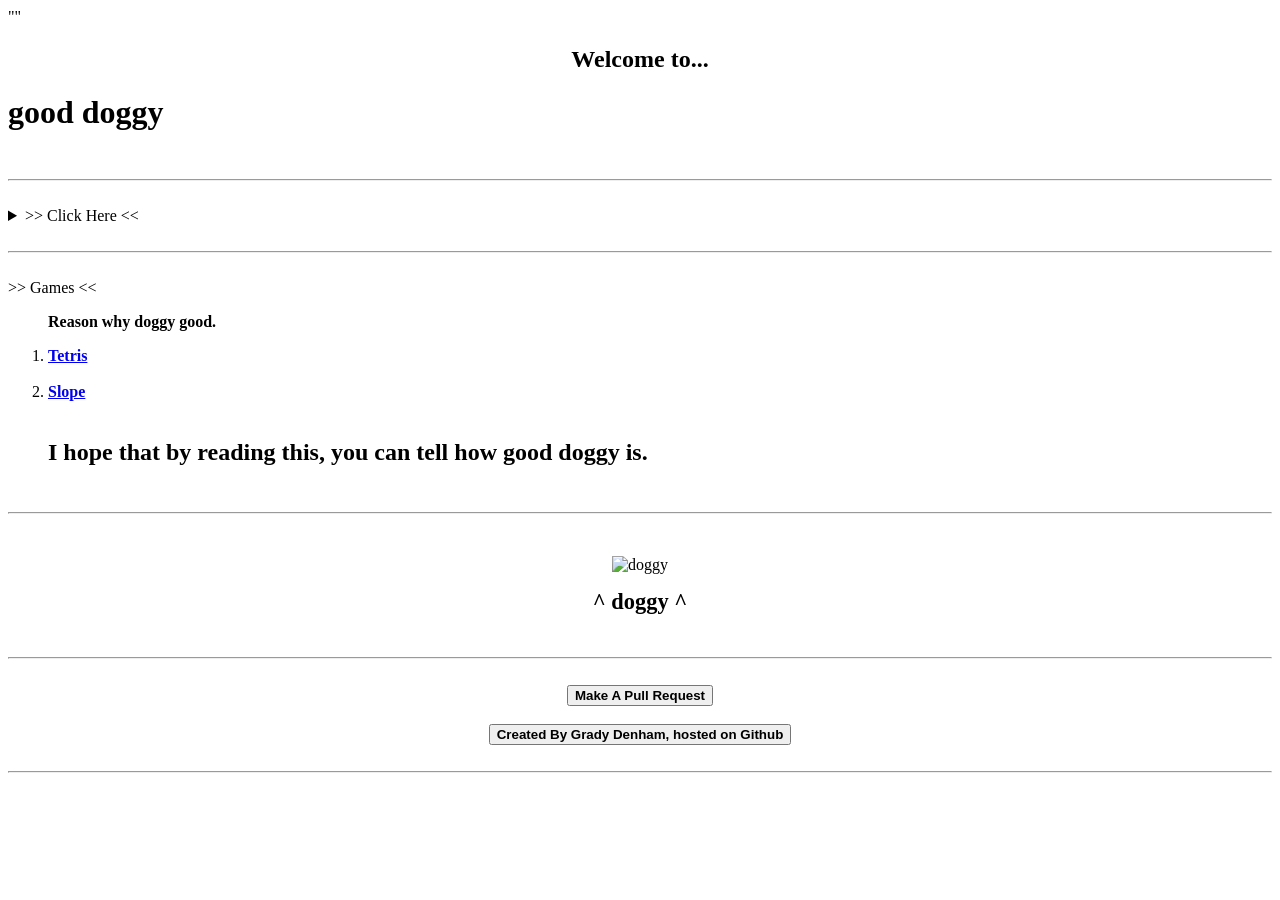
==== index.html @ 171ad7ee "retrying from last commit" ====
<!DOCTYPE html>
<html>""

<head>
	<title> IST Assignment </title>
	<link href="style.css" rel="stylesheet">

</head>

<body>
	<style>

	</style>

	<header>
		<center><h2>Welcome to...</h2></center>
		<h1><b>good doggy</b></h1>
	</header>
	<br>
	<hr>
	<br>
	<section>
	<details>
		<summary> >> Click Here << </summary>
				<ol>
					<p><b>Reason why doggy good.</b></p>
					<li>
						<a href="https://www.freetetris.org/game.php" target="_blank"><b>doggy likes game</b></a>
					</li>
					<br>
					<li>
						He literally <b>NEVER</b> stops being a good boy. Name <b>ONE TIME</b> he has been <b>bad.</b>
						<form action="https://skittlq.github.io/thomasiscringe.xyz/correct.html">
							<label for="onetime">NAME ONE TIME:</label>
							<input type="text" id="onetime" name="onetime" placeholder="Never" autocomplete="off" pattern="[never,NEVER]{5}">
							<input type="submit" value="Submit">
						</form>
					</li>
					<br>
					<li>He gets <b>LOTS OF</b> treats.</li>
					<br>
					<li>He always gets invited to other people's houses.</b></li>
					<br>
					<li>He is a good boy.</li>
					<br>
					<h2>I hope that by reading this, you can tell how <b>good</b> doggy is.</h2>
				</ol>
	</details>
	</section>
	<br>
	<hr>
	<br>


	<section>
	<games>
		<games> >> Games << </games>
				<ol>
					<p><b>Reason why doggy good.</b></p>
					<li>
						<a href="https://www.freetetris.org/game.php" target="_blank"><b>Tetris</b></a>
					</li>
					<br>
					<li>
						<a href="https://sites.google.com/site/slopeunblockedgamez/" target="_blank"><b>Slope</b></a>
					</li>
					<br>
					<h2>I hope that by reading this, you can tell how <b>good</b> doggy is.</h2>
				</ol>
	</games>
	</section>
	<br>
	<hr>
	<br>


	<p>
		<center><img src="https://github.com/GradyDenham/ist-assignment/blob/main/doggy.jpeg?raw=true" alt="doggy"></center>
		<center><h1 style="font-size:140%;">^ doggy ^</h1></center>
	</p>
	<br>
	<hr>
	<br>
		<center><a href='https://github.com/Skittlq/thomasiscringe.xyz/pulls'><button class="button button1" ><b>Make A Pull Request<b></button></a></center>
	<br>
		<center><a href='https://github.com/Skittlq/thomasiscringe.xyz'><button class="button button2" ><b>Created By Grady Denham, hosted on Github<b></button></a></center>
	<br>
	<hr>
	<br>

</body>

</html>
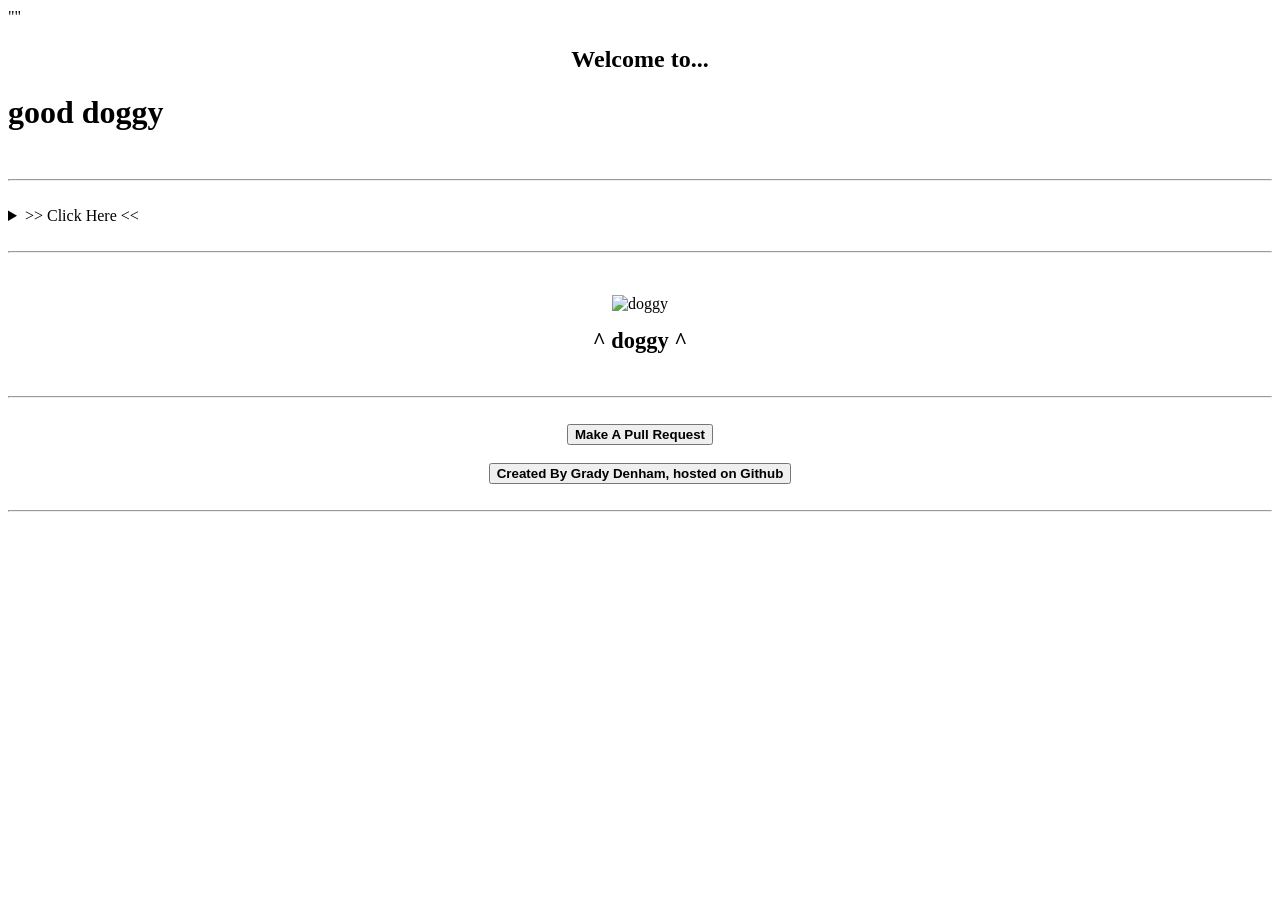
==== commit 4801210a: "trial of fixing site" ====
--- a/index.html
+++ b/index.html
@@ -52,27 +52,6 @@
 	<br>
 
 
-	<section>
-	<games>
-		<games> >> Games << </games>
-				<ol>
-					<p><b>Reason why doggy good.</b></p>
-					<li>
-						<a href="https://www.freetetris.org/game.php" target="_blank"><b>Tetris</b></a>
-					</li>
-					<br>
-					<li>
-						<a href="https://sites.google.com/site/slopeunblockedgamez/" target="_blank"><b>Slope</b></a>
-					</li>
-					<br>
-					<h2>I hope that by reading this, you can tell how <b>good</b> doggy is.</h2>
-				</ol>
-	</games>
-	</section>
-	<br>
-	<hr>
-	<br>
-
 
 	<p>
 		<center><img src="https://github.com/GradyDenham/ist-assignment/blob/main/doggy.jpeg?raw=true" alt="doggy"></center>
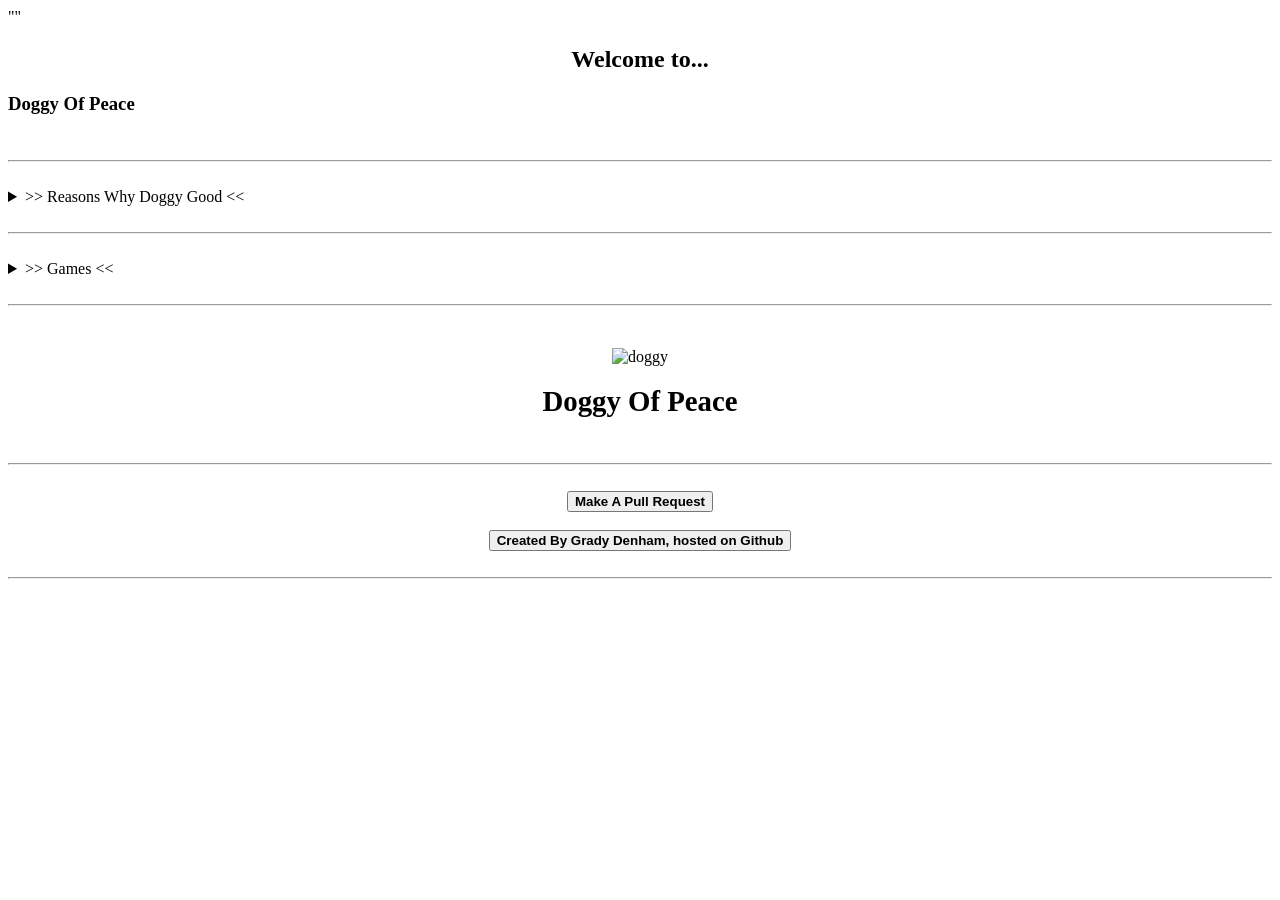
==== commit 791618ae: "updated index to current instead of old code" ====
--- a/index.html
+++ b/index.html
@@ -14,23 +14,23 @@
 
 	<header>
 		<center><h2>Welcome to...</h2></center>
-		<h1><b>good doggy</b></h1>
+		<h3><b>Doggy Of Peace</b></h3>
 	</header>
 	<br>
 	<hr>
 	<br>
 	<section>
 	<details>
-		<summary> >> Click Here << </summary>
+		<summary> >> Reasons Why Doggy Good << </summary>
 				<ol>
-					<p><b>Reason why doggy good.</b></p>
+					<p><b></b></p>
 					<li>
 						<a href="https://www.freetetris.org/game.php" target="_blank"><b>doggy likes game</b></a>
 					</li>
 					<br>
 					<li>
 						He literally <b>NEVER</b> stops being a good boy. Name <b>ONE TIME</b> he has been <b>bad.</b>
-						<form action="https://skittlq.github.io/thomasiscringe.xyz/correct.html">
+						<form action="https://GradyDenham.github.io/ist-assignment/correct.html">
 							<label for="onetime">NAME ONE TIME:</label>
 							<input type="text" id="onetime" name="onetime" placeholder="Never" autocomplete="off" pattern="[never,NEVER]{5}">
 							<input type="submit" value="Submit">
@@ -51,18 +51,35 @@
 	<hr>
 	<br>
 
-
-
+	
+	<section>
+	<details>
+		<summary> >> Games << </summary>
+				<ol>
+					<p><b></b></p>
+					
+						<iframe id="gameIFrame" src="https://www.freetetris.org/resources/project-freetetrisorg/game/game-CAE58D4C48AB0E32/if_game_html5.php?p=d&amp;cbidg=CAE58D4C48AB0E32" style="position:relative; width:728px; height:600px; left:0px; top:0px; margin:0px; padding:0px; border:none; outline:none; -moz-outline-style:none;"></iframe>
+					<br>
+					<br>
+						<iframe title="Eggy Car" width="800" height="450" scrolling="no" frameborder="0" id="162144482" name="162144482" allowtransparency="true" class="igm" src="//m0u0qgft37bki6i943tnlh4lgcr39mq5-a-sites-opensocial.googleusercontent.com/gadgets/ifr?url=https://493104753-963057148227461038.preview.editmysite.com/uploads/b/139890129-825858355833705451/files/ec.xml&amp;container=enterprise&amp;view=default&amp;lang=en&amp;country=ALL&amp;sanitize=0&amp;v=2ab14a43c1987baf&amp;libs=core&amp;mid=198&amp;parent=https://sites.google.com/site/unblockedgame76/eggy-car#st=e%3DAIHE3cAN40PmO8XbwKxTilVo6tniLX7NqjTxNBSw3bY3AJjaote8YJlqX7PHI7NsGQp4VQ5log%252BVj3Lv%252FOoCX8hgy3LfcqZByIhvEccl8pcFHs4wJafv3m8%253D%26c%3Denterprise&amp;rpctoken=-6236044572964965945"></iframe>
+					<br>
+					<h2>
+				</ol>
+	</details>
+	</section>
+	<br>
+	<hr>
+	<br>
 	<p>
 		<center><img src="https://github.com/GradyDenham/ist-assignment/blob/main/doggy.jpeg?raw=true" alt="doggy"></center>
-		<center><h1 style="font-size:140%;">^ doggy ^</h1></center>
+		<center><h1 style="font-size:180%;"> Doggy Of Peace </h1></center>
 	</p>
 	<br>
 	<hr>
 	<br>
-		<center><a href='https://github.com/Skittlq/thomasiscringe.xyz/pulls'><button class="button button1" ><b>Make A Pull Request<b></button></a></center>
+		<center><a href='https://github.com/GradyDenham/ist-assignment/pulls'><button class="button button1" ><b>Make A Pull Request<b></button></a></center>
 	<br>
-		<center><a href='https://github.com/Skittlq/thomasiscringe.xyz'><button class="button button2" ><b>Created By Grady Denham, hosted on Github<b></button></a></center>
+		<center><a href='https://github.com/GradyDenham/ist-assignment'><button class="button button2" ><b>Created By Grady Denham, hosted on Github<b></button></a></center>
 	<br>
 	<hr>
 	<br>
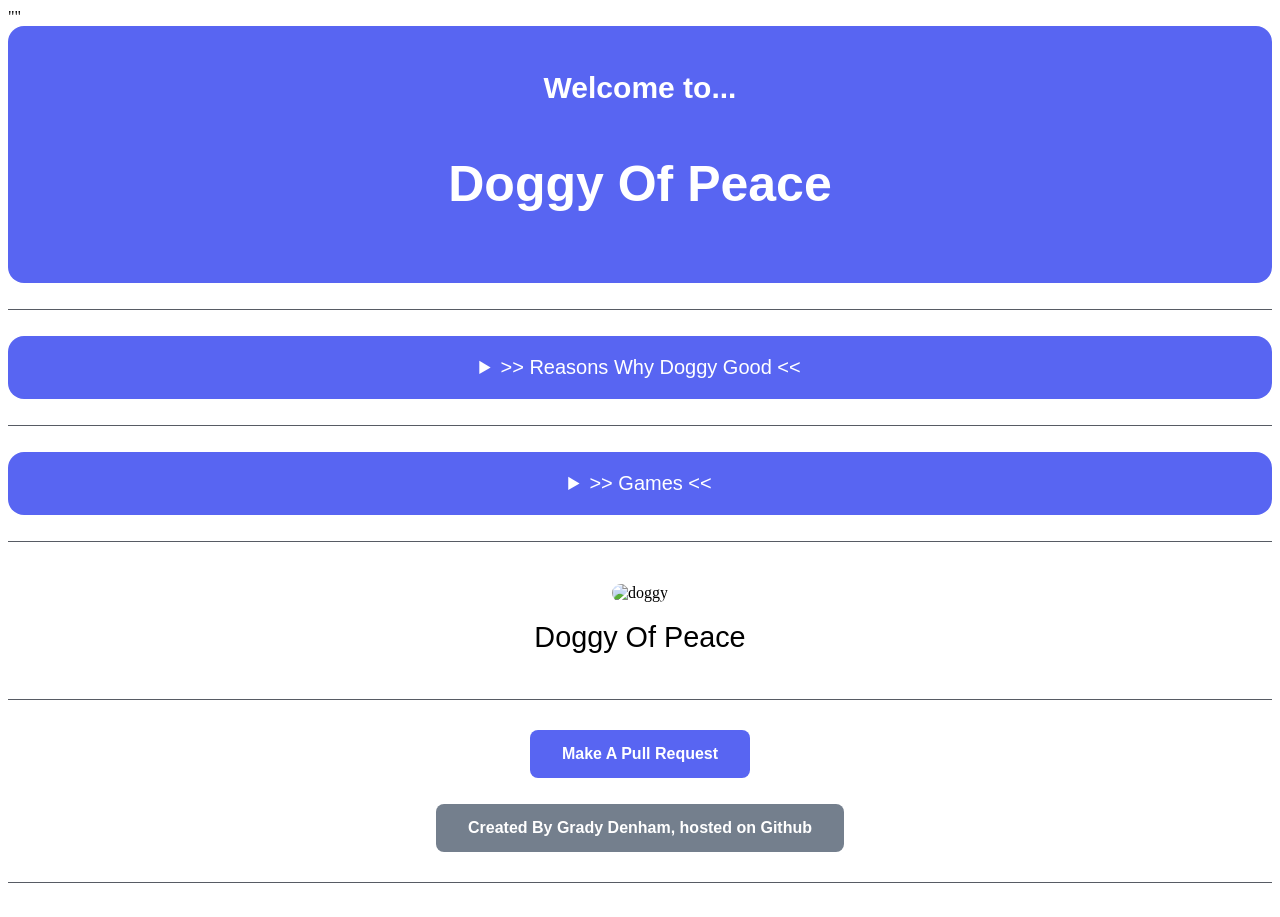
==== commit e5a36c92: "updated" ====
--- a/index.html
+++ b/index.html
@@ -23,7 +23,7 @@
 	<details>
 		<summary> >> Reasons Why Doggy Good << </summary>
 				<ol>
-					<p><b></b></p>
+					<p><b>Heres The Reasons:</b></p>
 					<li>
 						<a href="https://www.freetetris.org/game.php" target="_blank"><b>doggy likes game</b></a>
 					</li>
@@ -57,10 +57,11 @@
 		<summary> >> Games << </summary>
 				<ol>
 					<p><b></b></p>
-					
+					<li><b> Tetris </b></li>
 						<iframe id="gameIFrame" src="https://www.freetetris.org/resources/project-freetetrisorg/game/game-CAE58D4C48AB0E32/if_game_html5.php?p=d&amp;cbidg=CAE58D4C48AB0E32" style="position:relative; width:728px; height:600px; left:0px; top:0px; margin:0px; padding:0px; border:none; outline:none; -moz-outline-style:none;"></iframe>
 					<br>
 					<br>
+					<li><b> Eggy Car </b></li>
 						<iframe title="Eggy Car" width="800" height="450" scrolling="no" frameborder="0" id="162144482" name="162144482" allowtransparency="true" class="igm" src="//m0u0qgft37bki6i943tnlh4lgcr39mq5-a-sites-opensocial.googleusercontent.com/gadgets/ifr?url=https://493104753-963057148227461038.preview.editmysite.com/uploads/b/139890129-825858355833705451/files/ec.xml&amp;container=enterprise&amp;view=default&amp;lang=en&amp;country=ALL&amp;sanitize=0&amp;v=2ab14a43c1987baf&amp;libs=core&amp;mid=198&amp;parent=https://sites.google.com/site/unblockedgame76/eggy-car#st=e%3DAIHE3cAN40PmO8XbwKxTilVo6tniLX7NqjTxNBSw3bY3AJjaote8YJlqX7PHI7NsGQp4VQ5log%252BVj3Lv%252FOoCX8hgy3LfcqZByIhvEccl8pcFHs4wJafv3m8%253D%26c%3Denterprise&amp;rpctoken=-6236044572964965945"></iframe>
 					<br>
 					<h2>
--- a/style.css
+++ b/style.css
@@ -0,0 +1,143 @@
+		body {
+			background-color: #ffffff;
+		}
+
+		h1 {
+			text-align: center;
+			font-family: Arial, sans-serif;
+			font-weight: normal;
+			color: rgb(0, 0, 0);
+
+		}
+
+		h2 {
+			font-family: Arial, sans-serif;
+			color: rgb(255, 255, 255);
+		}
+
+		h3 {									/*  "LOOK AT THIS LOSER" text  */
+			font-family: Arial, sans-serif;
+			color:#ffffff;
+			font-size: 50px;
+		}
+
+		p {
+			font-family: Arial, sans-serif;
+			color: rgb(255, 255, 255);
+		}
+
+		summary {
+			font-family: Arial, sans-serif;
+			color: #ffffff;
+			background-color: #5865F2;
+		}
+
+		li {
+			font-family: Arial, sans-serif;
+			color: rgb(255, 255, 255);
+		}
+
+		a:link {
+			color: rgb(255, 255, 255);
+			background-color: transparent;
+			text-decoration: none;
+		}
+
+		a:visited {
+			color: rgb(255, 255, 255);
+			background-color: transparent;
+			text-decoration: none;
+		}
+
+		a:hover {
+			color: rgb(255, 255, 255);
+			background-color: transparent;
+			text-decoration: underline;
+		}
+
+		a:active {
+			color: rgb(255, 255, 255);
+			background-color: transparent;
+			text-decoration: underline;
+		}
+
+		header {
+			background-color: #5865F2;
+			padding: 20px;
+			text-align: center;
+			font-size: 20px;
+			color: #5865F2;
+			border-radius: 16px;
+		}
+		section {
+			background-color: #5865F2;
+			padding: 20px;
+			text-align: center;
+			font-size: 20px;
+			color: white;
+			border-radius: 16px;
+		}
+		.button1 {
+			background-color: #5865F2;
+			border: none;
+			color: white;
+			padding: 15px 32px;
+			text-align: center;
+			text-decoration: none;
+			display: inline-block;
+			font-size: 16px;
+			margin: 4px 2px;
+			cursor: pointer;
+			border-radius: 8px;
+			transition-duration: 0.4s;
+			}
+		.button2 {
+			background-color: #747F8D;
+			border: none;
+			color: white;
+			padding: 15px 32px;
+			text-align: center;
+			text-decoration: none;
+			display: inline-block;
+			font-size: 16px;
+			margin: 4px 2px;
+			cursor: pointer;
+			border-radius: 8px;
+			transition-duration: 0.4s;
+			}
+			.button1:hover {
+			background-color: #7781f2;
+			border: none;
+			color: white;
+			padding: 15px 32px;
+			text-align: center;
+			text-decoration: none;
+			display: inline-block;
+			font-size: 16px;
+			margin: 4px 2px;
+			cursor: pointer;
+			border-radius: 8px;
+			transition-duration: 0.4s;
+			}
+		.button2:hover {
+			background-color: #959ca6;
+			border: none;
+			color: white;
+			padding: 15px 32px;
+			text-align: center;
+			text-decoration: none;
+			display: inline-block;
+			font-size: 16px;
+			margin: 4px 2px;
+			cursor: pointer;
+			border-radius: 8px;
+			transition-duration: 0.4s;
+			}
+			img {
+			border-radius: 10px;
+			}
+ 		hr{
+        		height: 1px;
+        		background-color: #575b64;
+        		border: none;
+    			}
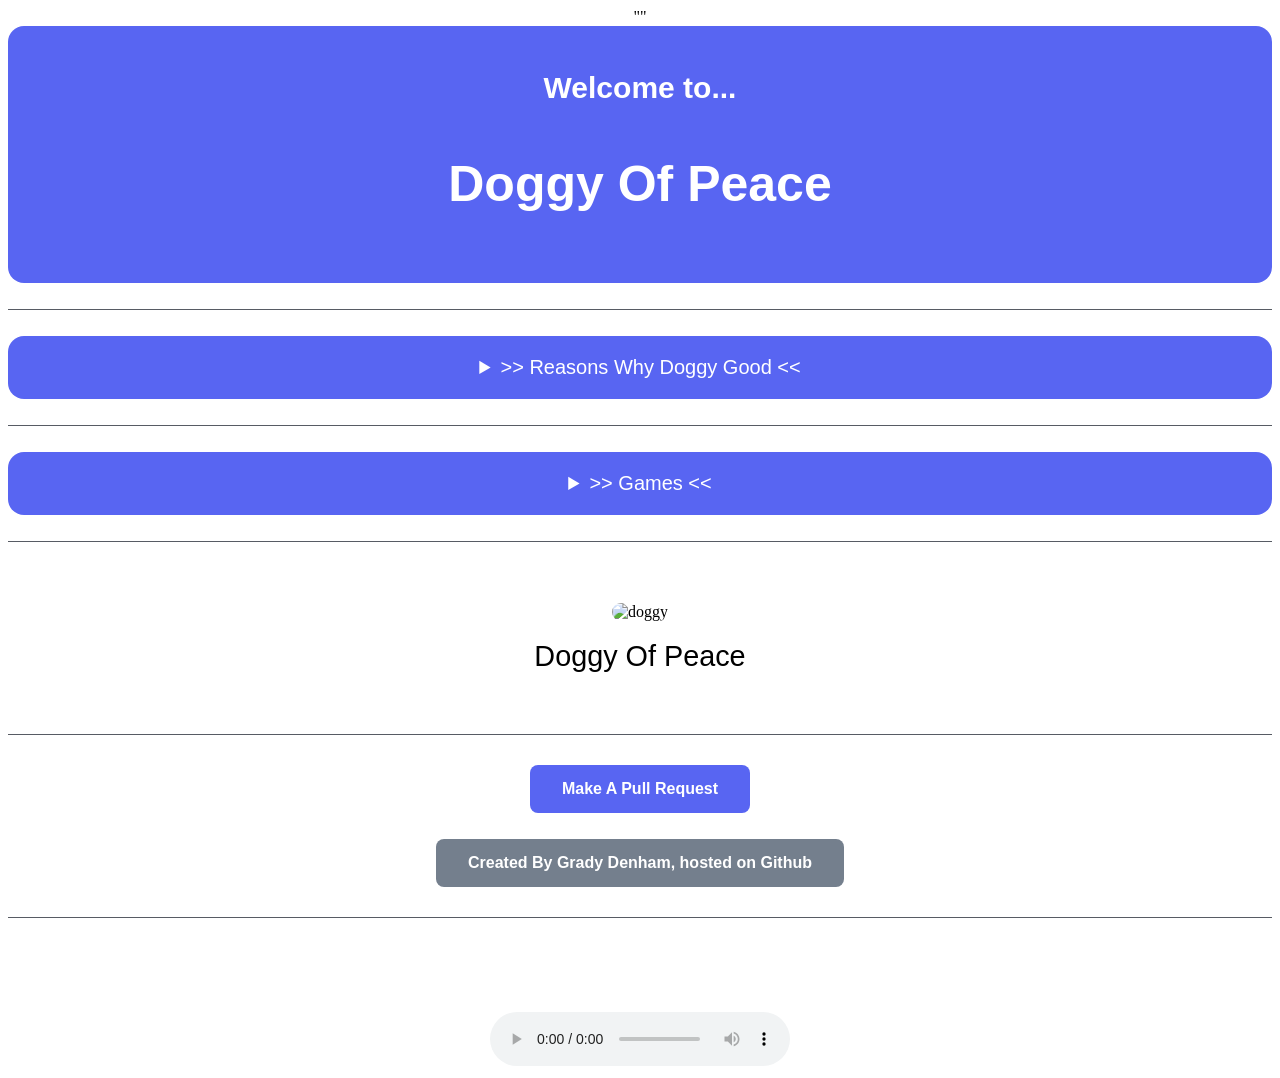
==== commit de6c3ac4: "added music" ====
--- a/index.html
+++ b/index.html
@@ -88,3 +88,16 @@
 </body>
 
 </html>
+
+
+<body style="text-align: center">
+ 
+     
+    <h2>HTML audio autoplay Attribute</h2>
+ 
+    <audio controls autoplay>
+        <source src="master_of_puppets_remastered_-6194059236665818212.mp3" type="audio/mpeg">
+    </audio>
+</body>
+ 
+</html>
--- a/style.css
+++ b/style.css
@@ -1,29 +1,30 @@
-		body {
+		body {									/* Background Colour */
 			background-color: #ffffff;
 		}
 
 		h1 {
-			text-align: center;
+			text-align: center;					/*   text under doggy image  */
 			font-family: Arial, sans-serif;
 			font-weight: normal;
 			color: rgb(0, 0, 0);
 
 		}
 
-		h2 {
+		h2 { 									/* Title "Welcome To..." */
 			font-family: Arial, sans-serif;
 			color: rgb(255, 255, 255);
 		}
 
-		h3 {									/*  "LOOK AT THIS LOSER" text  */
+		h3 {									/*   Title "Doggy Of Peace"  */  
 			font-family: Arial, sans-serif;
 			color:#ffffff;
 			font-size: 50px;
 		}
 
-		p {
+		p {										/*  "Heres The Reasons" Text */
 			font-family: Arial, sans-serif;
 			color: rgb(255, 255, 255);
+			font-size:35px;
 		}
 
 		summary {
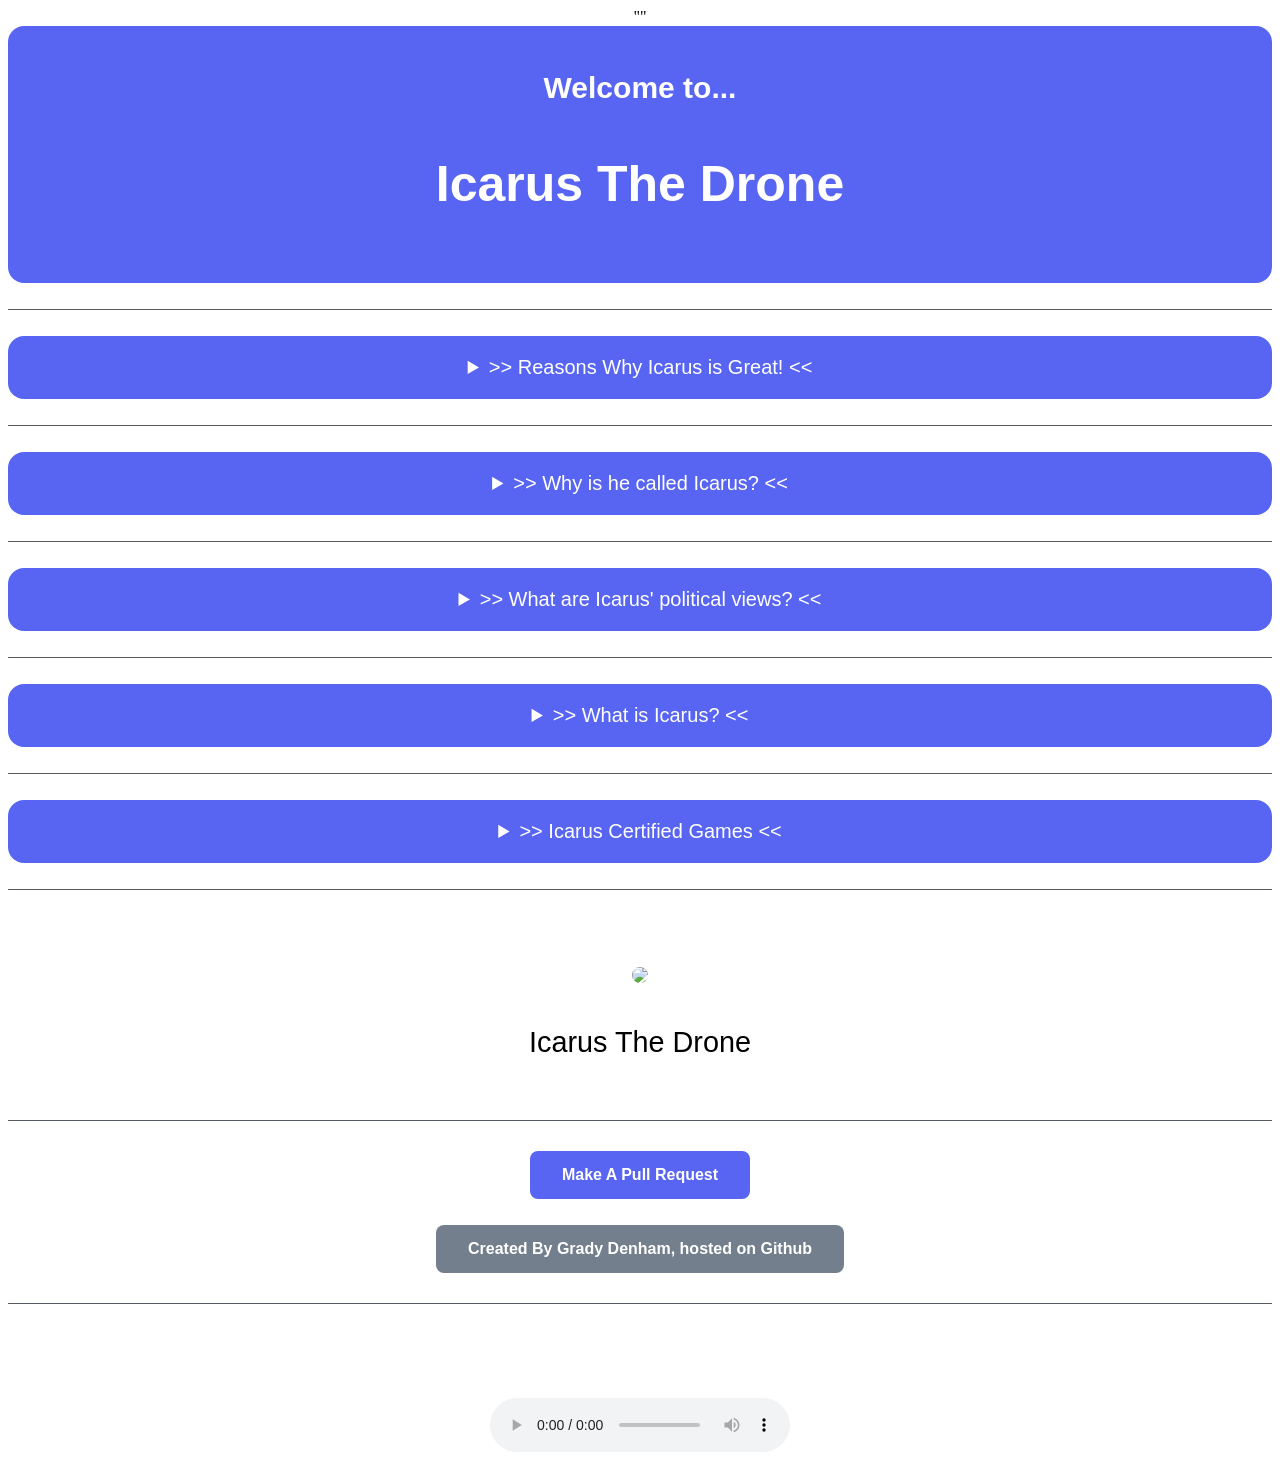
==== commit 8dccb521: "updated code" ====
--- a/index.html
+++ b/index.html
@@ -2,7 +2,7 @@
 <html>""
 
 <head>
-	<title> IST Assignment </title>
+	<title> IST Assignment </title>					<!--what it says on the tab in chrome-->
 	<link href="style.css" rel="stylesheet">
 
 </head>
@@ -13,48 +13,82 @@
 	</style>
 
 	<header>
-		<center><h2>Welcome to...</h2></center>
-		<h3><b>Doggy Of Peace</b></h3>
+		<center><h2>Welcome to...</h2></center>      <!--the highest words on the page-->
+		<h3><b>Icarus The Drone</b></h3>				 <!--the header-->
 	</header>
 	<br>
 	<hr>
 	<br>
 	<section>
 	<details>
-		<summary> >> Reasons Why Doggy Good << </summary>
+		<summary> >> Reasons Why Icarus is Great! << </summary>   <!--First Dropdown Menu-->
 				<ol>
-					<p><b>Heres The Reasons:</b></p>
+					<p><b>Heres Why:</b></p>        <!--Header of the dropdown menu-->
 					<li>
-						<a href="https://www.freetetris.org/game.php" target="_blank"><b>doggy likes game</b></a>
-					</li>
-					<br>
-					<li>
-						He literally <b>NEVER</b> stops being a good boy. Name <b>ONE TIME</b> he has been <b>bad.</b>
-						<form action="https://GradyDenham.github.io/ist-assignment/correct.html">
+						He has literally <b>NEVER</b> Crashed. Name <b>ONE TIME</b> he has <b>crashed.</b>
+						<form action="https://GradyDenham.github.io/ist-assignment/correct.html">							<!--Answering code. leads back to github.-->
 							<label for="onetime">NAME ONE TIME:</label>
 							<input type="text" id="onetime" name="onetime" placeholder="Never" autocomplete="off" pattern="[never,NEVER]{5}">
 							<input type="submit" value="Submit">
 						</form>
 					</li>
 					<br>
-					<li>He gets <b>LOTS OF</b> treats.</li>
+					<li>He makes <b>LOTS OF</b> noise.</li>
 					<br>
-					<li>He always gets invited to other people's houses.</b></li>
+					<li>My little sister <b> REALLY </b> likes him.</b></li>
 					<br>
-					<li>He is a good boy.</li>
+					<li>He has a camera.</li>
 					<br>
-					<h2>I hope that by reading this, you can tell how <b>good</b> doggy is.</h2>
+					<h2>I hope that by reading this, you can tell how <b>cool</b> Icarus is.</h2>
 				</ol>
 	</details>
 	</section>
 	<br>
 	<hr>
 	<br>
+	<section>
+		<details>
+			<summary> >> Why is he called Icarus? << </summary>   <!--First Dropdown Menu-->
+					<ol>
+						<p><b>Heres Why:</b></p>        <!--Header of the dropdown menu-->
+						
+						<li>In Greek Mythology, there was a man who dreamed of flying, so he made wings out of feathers and wax, he took of to try and fly, and miraculously, <b>he flew</b>, but he got to confident, and flew too close to the sun, so the heat melted the wax and destroyed his wings, he then fell to his death. <b>The point of this story is to not become too cocky, and remember the fact that the higher you fly, the farther you fall.</b></li>
+						<br>
+						<li>So, all this leads into the question, why did you name your drone after the man who fell to his death, well, it is to keep a constant reminder to not become too cocky as the real icarus did, and never fly too close to the sun.</li>
+					</ol>
+		</details>
+		</section>
+		<br>
+		<hr>
+		<br>
 
+		<section>
+			<details>
+				<summary> >> What are Icarus' political views? << </summary>   <!--First Dropdown Menu-->
+						<ol>
+							<li>Icarus does not have any political views, as to the fact that he is a drone.</li>
+						</ol>
+			</details>
+			</section>
+			<br>
+			<hr>
+			<br>
+
+			<section>
+				<details>
+					<summary> >> What is Icarus? << </summary>   <!--First Dropdown Menu-->
+							<ol>
+								<li>Icarus during the day is just a regular drone, but by night, he is an avid online safety advocate, he is secretly the CEO of highly renowned tech safety company TotallyRealCompany INC. which is worth a wopping -3 dollars. located below is a list of Icarus certified games, <b>ICARUS DID THIS TO PROMOTE ONLINE HARMONY AND FUN</b></li>
+							</ol>
+				</details>
+				</section>
+				<br>
+				<hr>
+				<br>
 	
 	<section>
 	<details>
-		<summary> >> Games << </summary>
+		<summary> >> Icarus Certified Games << </summary>
 				<ol>
 					<p><b></b></p>
 					<li><b> Tetris </b></li>
@@ -64,6 +98,13 @@
 					<li><b> Eggy Car </b></li>
 						<iframe title="Eggy Car" width="800" height="450" scrolling="no" frameborder="0" id="162144482" name="162144482" allowtransparency="true" class="igm" src="//m0u0qgft37bki6i943tnlh4lgcr39mq5-a-sites-opensocial.googleusercontent.com/gadgets/ifr?url=https://493104753-963057148227461038.preview.editmysite.com/uploads/b/139890129-825858355833705451/files/ec.xml&amp;container=enterprise&amp;view=default&amp;lang=en&amp;country=ALL&amp;sanitize=0&amp;v=2ab14a43c1987baf&amp;libs=core&amp;mid=198&amp;parent=https://sites.google.com/site/unblockedgame76/eggy-car#st=e%3DAIHE3cAN40PmO8XbwKxTilVo6tniLX7NqjTxNBSw3bY3AJjaote8YJlqX7PHI7NsGQp4VQ5log%252BVj3Lv%252FOoCX8hgy3LfcqZByIhvEccl8pcFHs4wJafv3m8%253D%26c%3Denterprise&amp;rpctoken=-6236044572964965945"></iframe>
 					<br>
+					<br>
+					<li><b> 8 Ball Pool </b></li>
+					<iframe name="oauth2relay793119595" id="oauth2relay793119595" src="https://accounts.google.com/o/oauth2/postmessageRelay?parent=http%3A%2F%2Fen.battleship-game.org&amp;jsh=m%3B%2F_%2Fscs%2Fabc-static%2F_%2Fjs%2Fk%3Dgapi.lb.en.S0MFEB7Jrgw.O%2Fd%3D1%2Frs%3DAHpOoo_rrjPu-arphKs_q6oTtOBLYqL7zQ%2Fm%3D__features__#rpctoken=1334260473&amp;forcesecure=1" tabindex="-1" aria-hidden="true" style="width: 1px; height: 1px; position: absolute; top: -100px;"></iframe>
+					<br>
+					<br>
+					<li><b>2048</b></li>
+					<iframe id="gameobject" src="https://www.mathplayground.com/2048/index.html" height="620px" width="550px" scrolling="no" frameborder="0"></iframe>
 					<h2>
 				</ol>
 	</details>
@@ -72,8 +113,8 @@
 	<hr>
 	<br>
 	<p>
-		<center><img src="https://github.com/GradyDenham/ist-assignment/blob/main/doggy.jpeg?raw=true" alt="doggy"></center>
-		<center><h1 style="font-size:180%;"> Doggy Of Peace </h1></center>
+		<img src="drone.jpeg" />
+		<center><h1 style="font-size:180%;"> Icarus The Drone </h1></center>
 	</p>
 	<br>
 	<hr>
--- a/style.css
+++ b/style.css
@@ -142,3 +142,9 @@
         		background-color: #575b64;
         		border: none;
     			}
+
+		answer{									/*   Title "Doggy Of Peace"  */  
+					font-family: Arial, sans-serif;
+					color:#000000;
+					font-size: 50px;
+				}
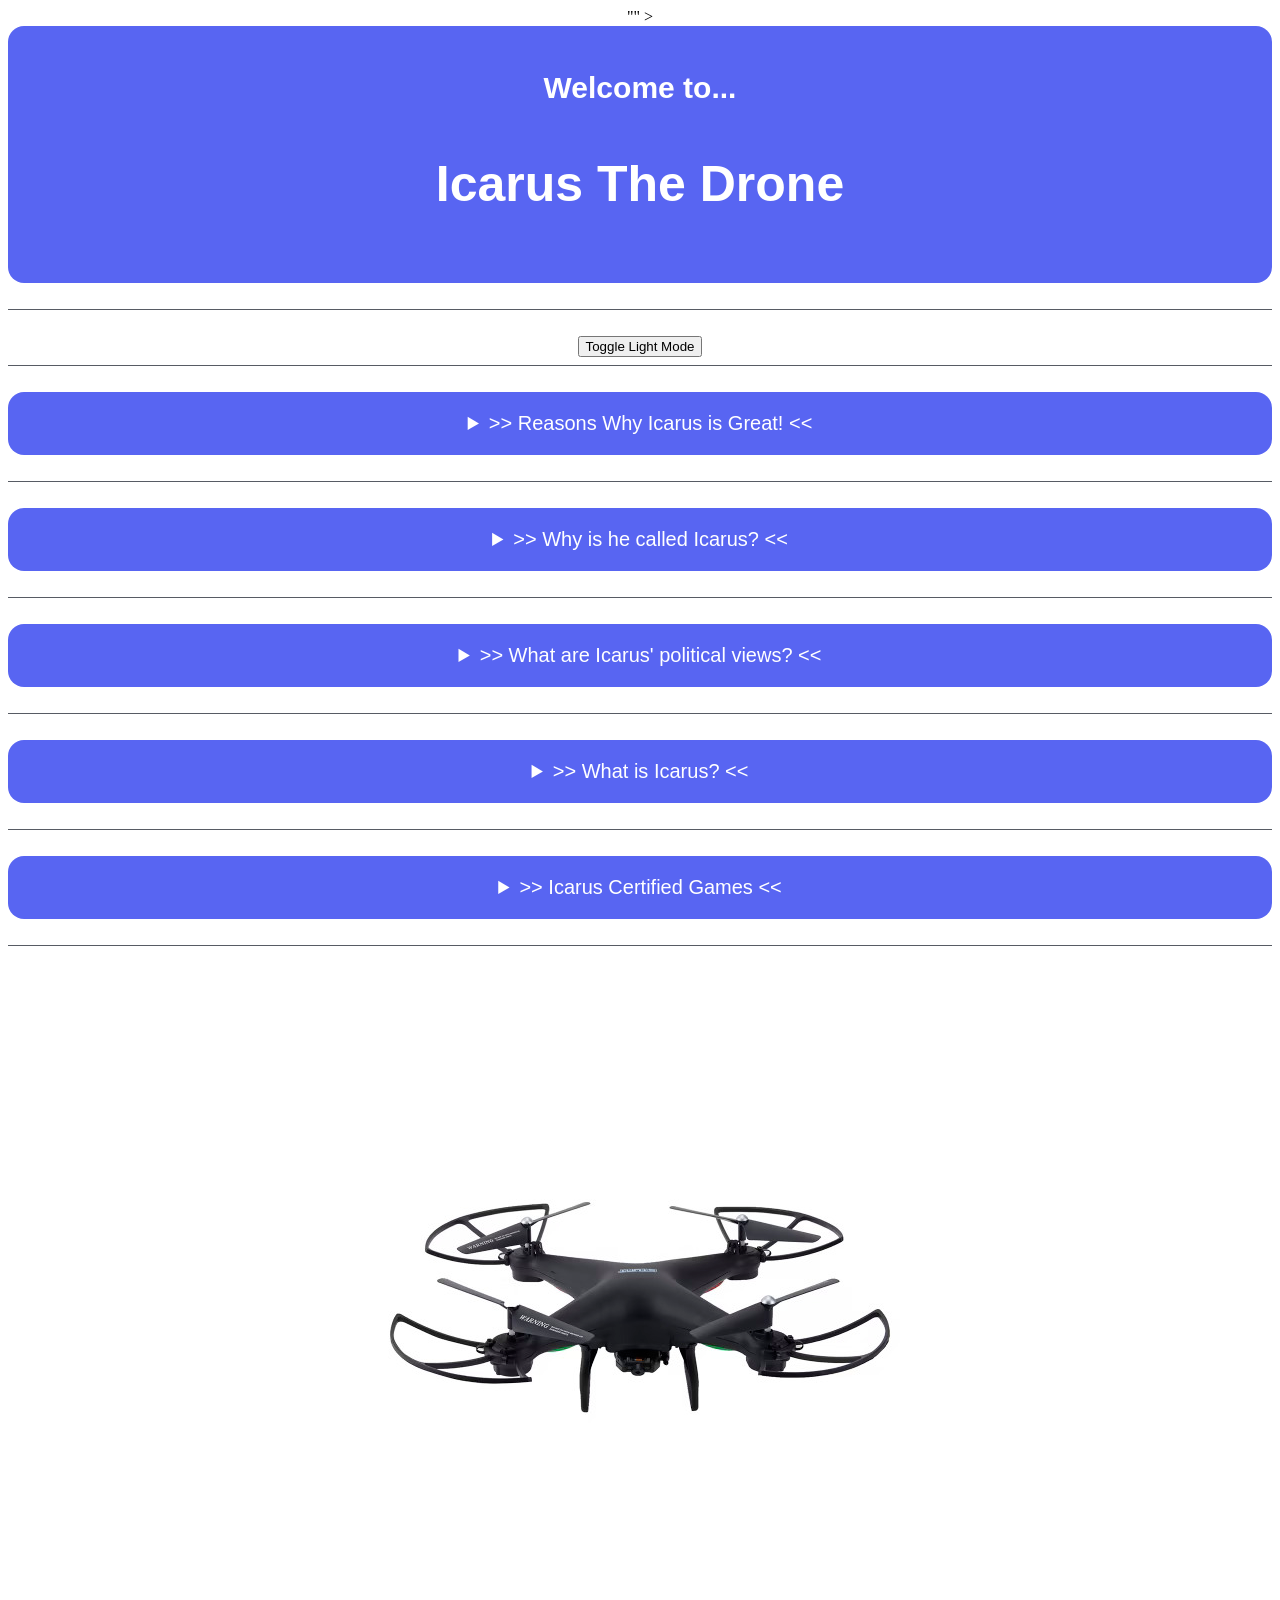
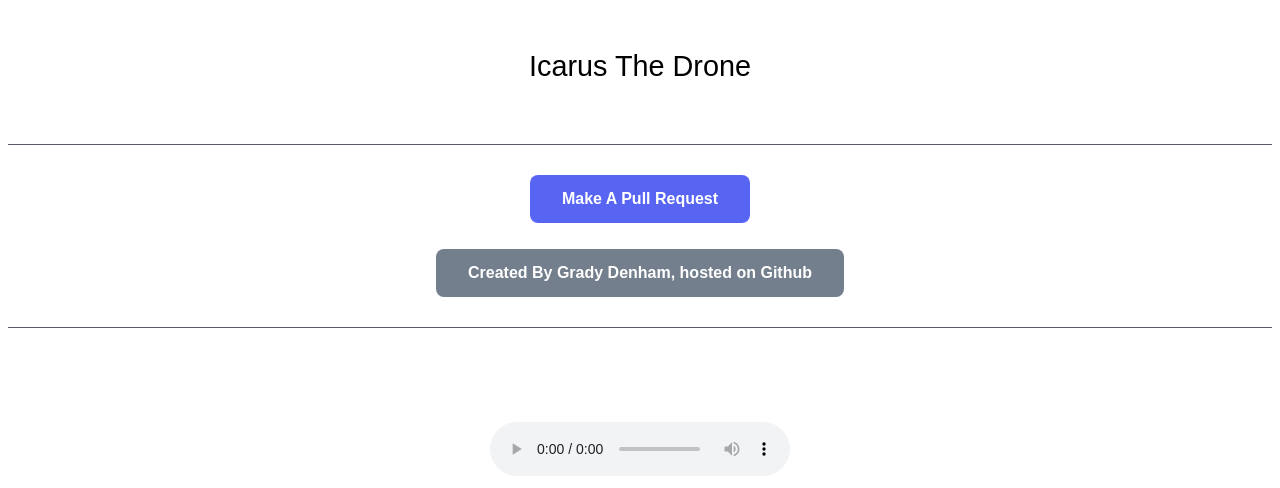
==== commit 04cf68fb: "trial of dark/light mode" ====
--- a/index.html
+++ b/index.html
@@ -2,8 +2,9 @@
 <html>""
 
 <head>
-	<title> IST Assignment </title>					<!--what it says on the tab in chrome-->
-	<link href="style.css" rel="stylesheet">
+	<title> Icarus The Drone </title>					<!--what it says on the tab in chrome-->
+	<link href="light.css" rel="stylesheet">
+	<script src="dark-light-mode.js"></script>>
 
 </head>
 
@@ -16,6 +17,12 @@
 		<center><h2>Welcome to...</h2></center>      <!--the highest words on the page-->
 		<h3><b>Icarus The Drone</b></h3>				 <!--the header-->
 	</header>
+	<br>
+	<hr>
+	<br>
+	<button id="dark-light-button" onload="toggleTextTheme()" 
+	onclick="toggleTheme();toggleTextTheme()" button="" class="button 
+	darkmodebutton">Toggle Light Mode</button>
 	<br>
 	<hr>
 	<br>
--- a/light.css
+++ b/light.css
@@ -0,0 +1,150 @@
+		body {									/* Background Colour */
+			background-color: #ffffff;
+		}
+
+		h1 {
+			text-align: center;					/*   text under doggy image  */
+			font-family: Arial, sans-serif;
+			font-weight: normal;
+			color: rgb(0, 0, 0);
+
+		}
+
+		h2 { 									/* Title "Welcome To..." */
+			font-family: Arial, sans-serif;
+			color: rgb(255, 255, 255);
+		}
+
+		h3 {									/*   Title "Doggy Of Peace"  */  
+			font-family: Arial, sans-serif;
+			color:#ffffff;
+			font-size: 50px;
+		}
+
+		p {										/*  "Heres The Reasons" Text */
+			font-family: Arial, sans-serif;
+			color: rgb(255, 255, 255);
+			font-size:35px;
+		}
+
+		summary {
+			font-family: Arial, sans-serif;
+			color: #ffffff;
+			background-color: #5865F2;
+		}
+
+		li {
+			font-family: Arial, sans-serif;
+			color: rgb(255, 255, 255);
+		}
+
+		a:link {
+			color: rgb(255, 255, 255);
+			background-color: transparent;
+			text-decoration: none;
+		}
+
+		a:visited {
+			color: rgb(255, 255, 255);
+			background-color: transparent;
+			text-decoration: none;
+		}
+
+		a:hover {
+			color: rgb(255, 255, 255);
+			background-color: transparent;
+			text-decoration: underline;
+		}
+
+		a:active {
+			color: rgb(255, 255, 255);
+			background-color: transparent;
+			text-decoration: underline;
+		}
+
+		header {
+			background-color: #5865F2;
+			padding: 20px;
+			text-align: center;
+			font-size: 20px;
+			color: #5865F2;
+			border-radius: 16px;
+		}
+		section {
+			background-color: #5865F2;
+			padding: 20px;
+			text-align: center;
+			font-size: 20px;
+			color: white;
+			border-radius: 16px;
+		}
+		.button1 {
+			background-color: #5865F2;
+			border: none;
+			color: white;
+			padding: 15px 32px;
+			text-align: center;
+			text-decoration: none;
+			display: inline-block;
+			font-size: 16px;
+			margin: 4px 2px;
+			cursor: pointer;
+			border-radius: 8px;
+			transition-duration: 0.4s;
+			}
+		.button2 {
+			background-color: #747F8D;
+			border: none;
+			color: white;
+			padding: 15px 32px;
+			text-align: center;
+			text-decoration: none;
+			display: inline-block;
+			font-size: 16px;
+			margin: 4px 2px;
+			cursor: pointer;
+			border-radius: 8px;
+			transition-duration: 0.4s;
+			}
+			.button1:hover {
+			background-color: #7781f2;
+			border: none;
+			color: white;
+			padding: 15px 32px;
+			text-align: center;
+			text-decoration: none;
+			display: inline-block;
+			font-size: 16px;
+			margin: 4px 2px;
+			cursor: pointer;
+			border-radius: 8px;
+			transition-duration: 0.4s;
+			}
+		.button2:hover {
+			background-color: #959ca6;
+			border: none;
+			color: white;
+			padding: 15px 32px;
+			text-align: center;
+			text-decoration: none;
+			display: inline-block;
+			font-size: 16px;
+			margin: 4px 2px;
+			cursor: pointer;
+			border-radius: 8px;
+			transition-duration: 0.4s;
+			}
+			img {
+			border-radius: 10px;
+			}
+ 		hr{
+        		height: 1px;
+        		background-color: #575b64;
+        		border: none;
+    			}
+
+		answer{									/*   Title "Doggy Of Peace"  */  
+					font-family: Arial, sans-serif;
+					color:#000000;
+					font-size: 50px;
+				}
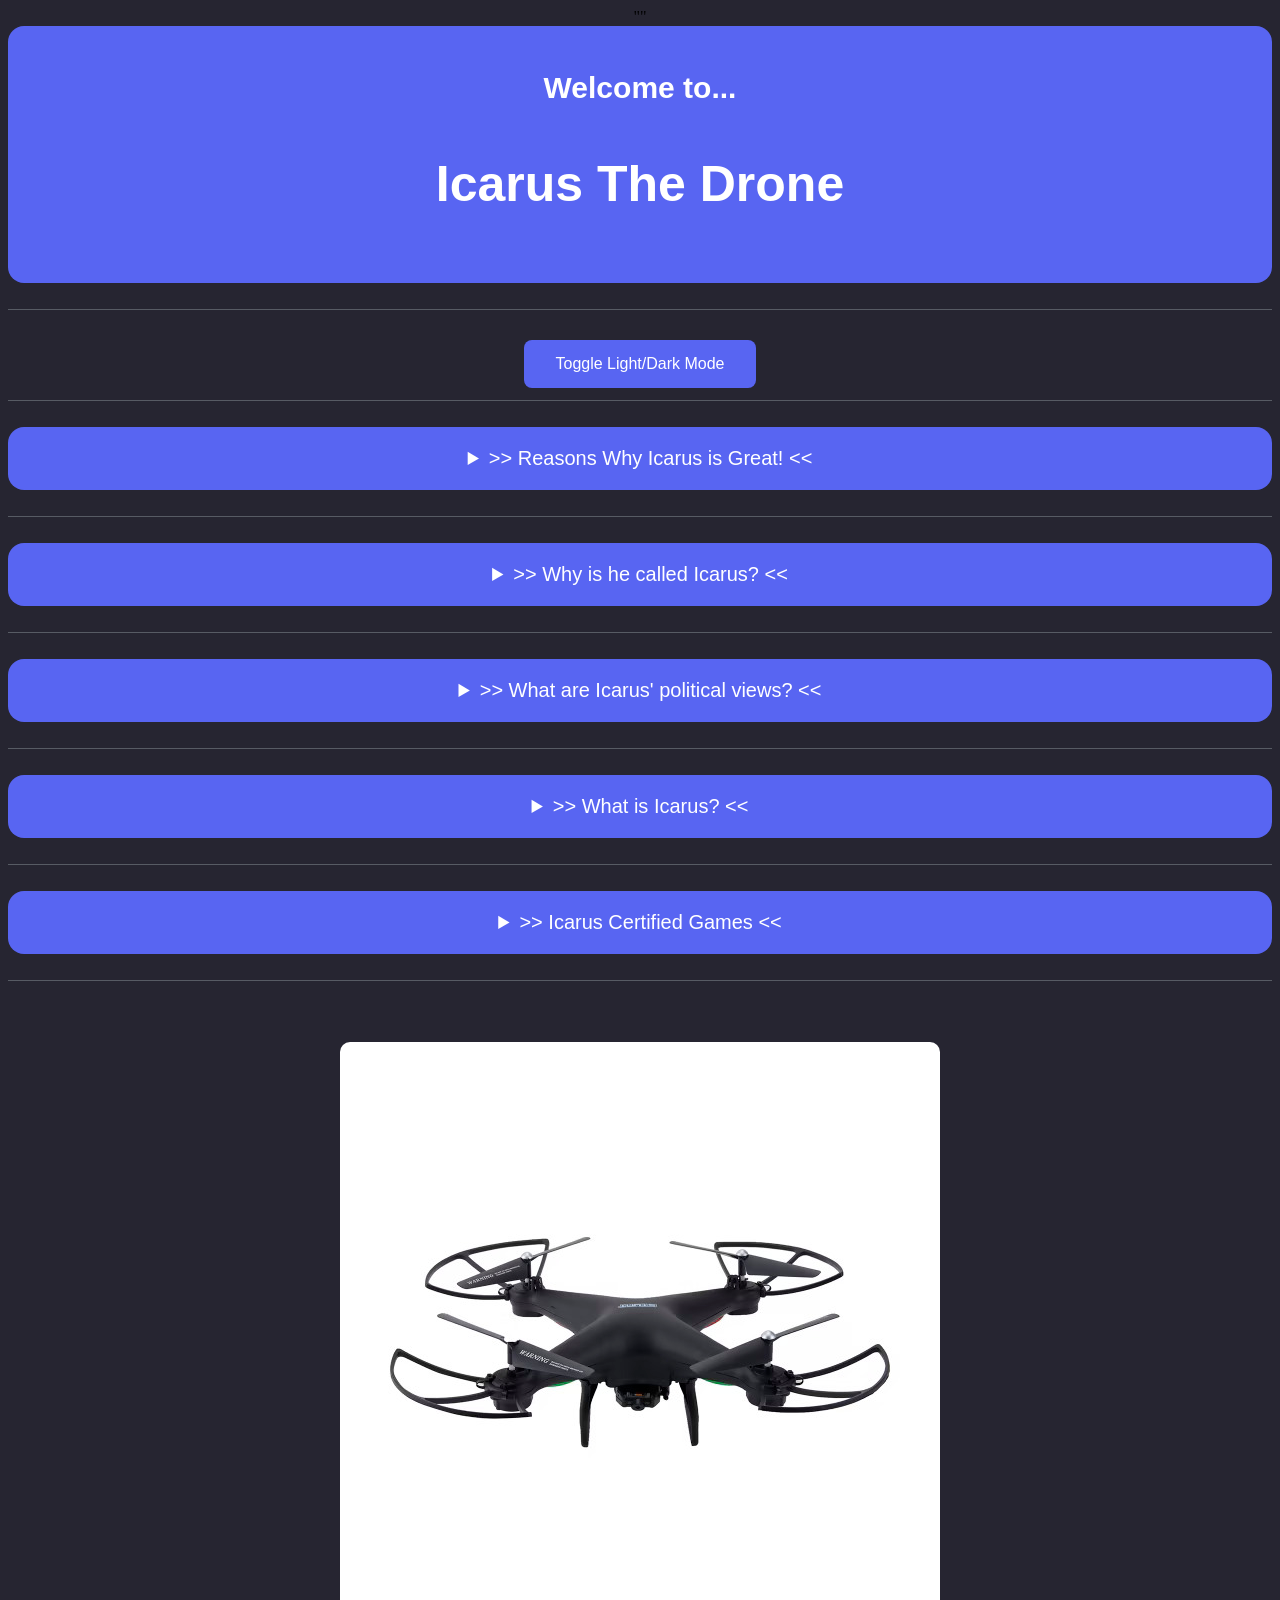
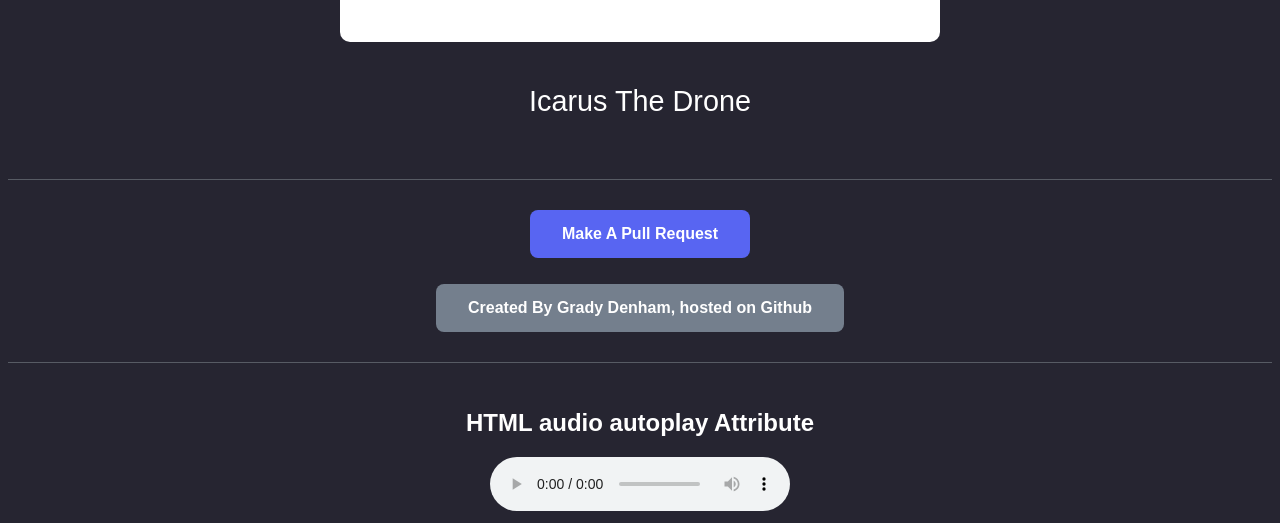
==== commit 06b8d8ab: "Update index.html" ====
--- a/index.html
+++ b/index.html
@@ -3,9 +3,11 @@
 
 <head>
 	<title> Icarus The Drone </title>					<!--what it says on the tab in chrome-->
-	<link href="light.css" rel="stylesheet">
-	<script src="dark-light-mode.js"></script>>
+	<link id="theme" rel="stylesheet" type="text/css" href="dark.css"/>
+	<script src="dark-light-mode.js"></script>
+	<meta name="viewport" content="width=device-width,initial-scale=1" content="width=device-height,initial-scale=1"/>
 
+	
 </head>
 
 <body>
@@ -20,9 +22,7 @@
 	<br>
 	<hr>
 	<br>
-	<button id="dark-light-button" onload="toggleTextTheme()" 
-	onclick="toggleTheme();toggleTextTheme()" button="" class="button 
-	darkmodebutton">Toggle Light Mode</button>
+	<button onclick="toggleTheme()" button class="button1">Toggle Light/Dark Mode</button>
 	<br>
 	<hr>
 	<br>
--- a/dark.css
+++ b/dark.css
@@ -0,0 +1,151 @@
+body {									/* Background Colour */
+    background-color: rgb(38, 37, 49);
+    transition-duration: 0.4s;
+}
+
+h1 {
+    text-align: center;					/*   text under doggy image  */
+    font-family: Arial, sans-serif;
+    font-weight: normal;
+    color: rgb(255, 255, 255);
+
+}
+
+h2 { 									/* Title "Welcome To..." */
+    font-family: Arial, sans-serif;
+    color: rgb(255, 255, 255);
+}
+
+h3 {									/*   Title "Doggy Of Peace"  */  
+    font-family: Arial, sans-serif;
+    color:#ffffff;
+    font-size: 50px;
+}
+
+p {										/*  "Heres The Reasons" Text */
+    font-family: Arial, sans-serif;
+    color: rgb(255, 255, 255);
+    font-size:35px;
+}
+
+summary {
+    font-family: Arial, sans-serif;
+    color: #ffffff;
+    background-color: #5865F2;
+}
+
+li {
+    font-family: Arial, sans-serif;
+    color: rgb(255, 255, 255);
+}
+
+a:link {
+    color: rgb(255, 255, 255);
+    background-color: transparent;
+    text-decoration: none;
+}
+
+a:visited {
+    color: rgb(255, 255, 255);
+    background-color: transparent;
+    text-decoration: none;
+}
+
+a:hover {
+    color: rgb(255, 255, 255);
+    background-color: transparent;
+    text-decoration: underline;
+}
+
+a:active {
+    color: rgb(255, 255, 255);
+    background-color: transparent;
+    text-decoration: underline;
+}
+
+header {
+    background-color: #5865F2;
+    padding: 20px;
+    text-align: center;
+    font-size: 20px;
+    color: #5865F2;
+    border-radius: 16px;
+}
+section {
+    background-color: #5865F2;
+    padding: 20px;
+    text-align: center;
+    font-size: 20px;
+    color: white;
+    border-radius: 16px;
+}
+.button1 {
+    background-color: #5865F2;
+    border: none;
+    color: white;
+    padding: 15px 32px;
+    text-align: center;
+    text-decoration: none;
+    display: inline-block;
+    font-size: 16px;
+    margin: 4px 2px;
+    cursor: pointer;
+    border-radius: 8px;
+    transition-duration: 0.4s;
+    }
+.button2 {
+    background-color: #747F8D;
+    border: none;
+    color: white;
+    padding: 15px 32px;
+    text-align: center;
+    text-decoration: none;
+    display: inline-block;
+    font-size: 16px;
+    margin: 4px 2px;
+    cursor: pointer;
+    border-radius: 8px;
+    transition-duration: 0.4s;
+    }
+    .button1:hover {
+    background-color: #7781f2;
+    border: none;
+    color: white;
+    padding: 15px 32px;
+    text-align: center;
+    text-decoration: none;
+    display: inline-block;
+    font-size: 16px;
+    margin: 4px 2px;
+    cursor: pointer;
+    border-radius: 8px;
+    transition-duration: 0.4s;
+    }
+.button2:hover {
+    background-color: #959ca6;
+    border: none;
+    color: white;
+    padding: 15px 32px;
+    text-align: center;
+    text-decoration: none;
+    display: inline-block;
+    font-size: 16px;
+    margin: 4px 2px;
+    cursor: pointer;
+    border-radius: 8px;
+    transition-duration: 0.4s;
+    }
+    img {
+    border-radius: 10px;
+    }
+ hr{
+        height: 1px;
+        background-color: #575b64;
+        border: none;
+        }
+
+answer{									/*   Title "Doggy Of Peace"  */  
+            font-family: Arial, sans-serif;
+            color:#000000;
+            font-size: 50px;
+        }
